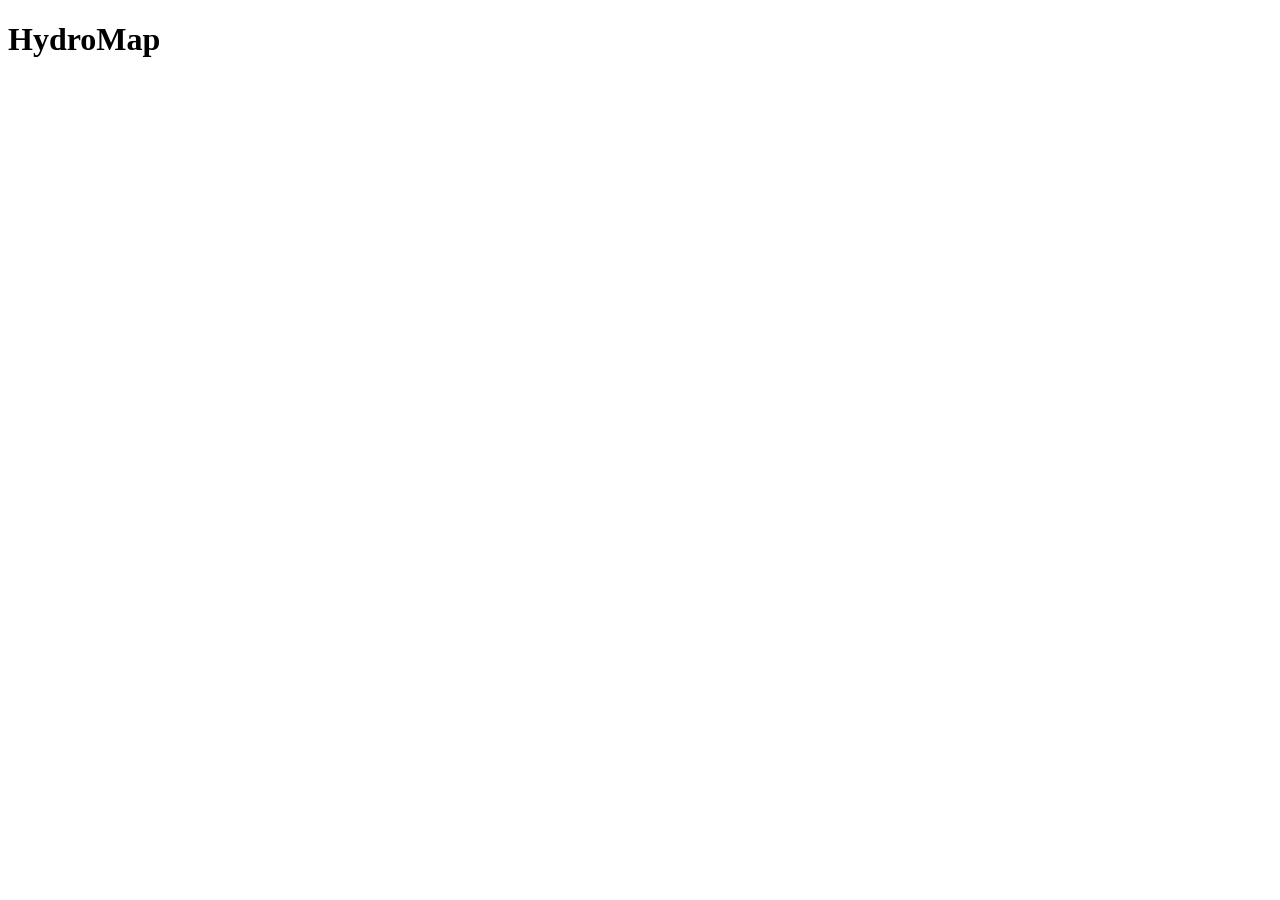
==== quiz.html @ 500fe126 "feat: criar estrutura inicial do header e titulo" ====
<!DOCTYPE html>
<html lang="pt-BR">
<head>
    <meta charset="UTF-8">
    <meta name="viewport" content="width=device-width, initial-scale=1.0">
    <title>HydroMap Quiz</title>
</head>
<body>

<header>
    <h1>HydroMap</h1>
</header>

</body>
</html>
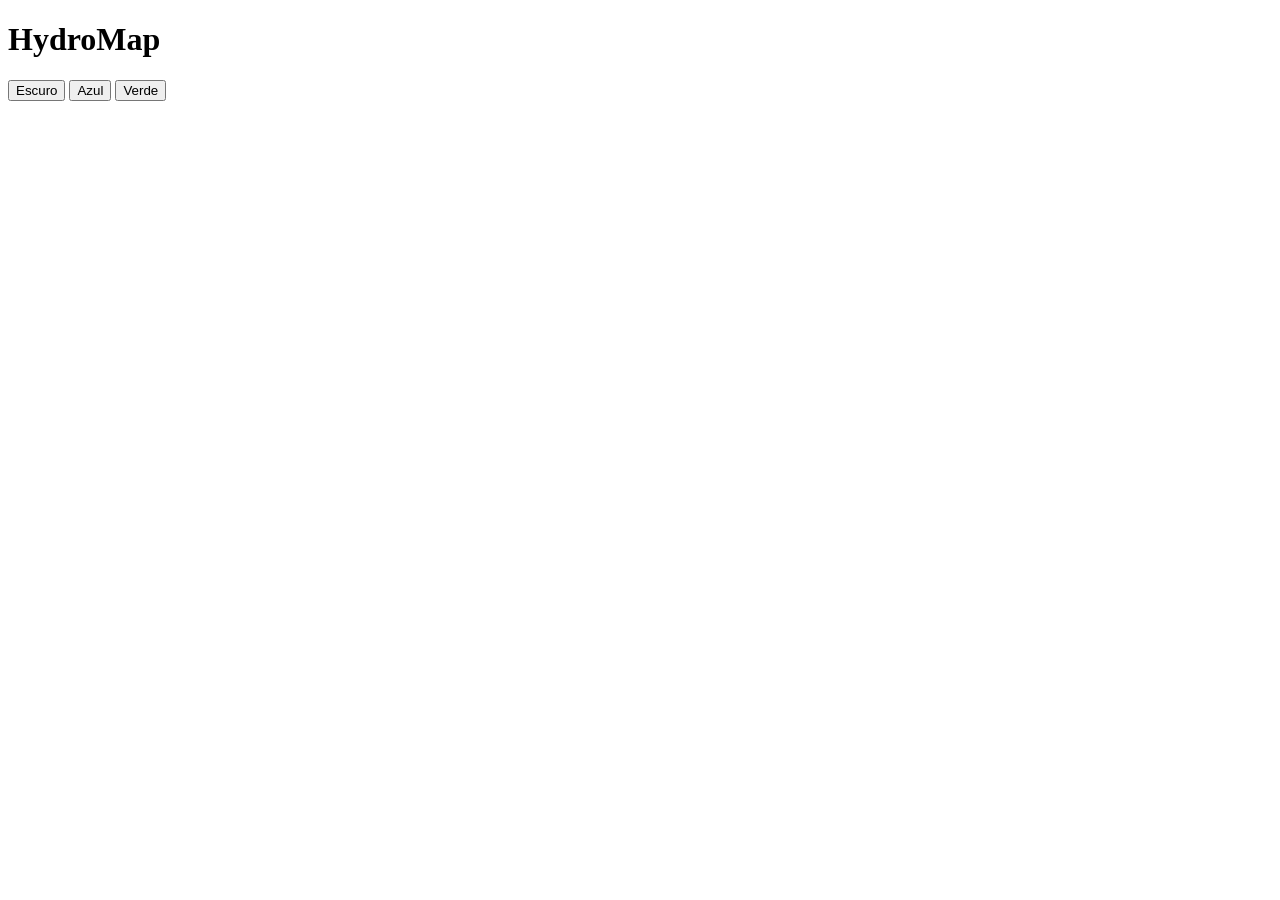
==== commit 113644d1: "feat: adicionar botoes de tema e slideshow ao html" ====
--- a/quiz.html
+++ b/quiz.html
@@ -9,7 +9,17 @@
 
 <header>
     <h1>HydroMap</h1>
+
+    <div class="temas">
+        <button class="tema" data-tema="escuro">Escuro</button>
+        <button class="tema" data-tema="azul">Azul</button>
+        <button class="tema" data-tema="verde">Verde</button>
+    </div>
 </header>
+
+<section class="slideshow">
+    <img id="slide" src="https://images.unsplash.com/photo-1446776653964-20c1d3a81b06?w=1200" alt="">
+</section>
 
 </body>
 </html>
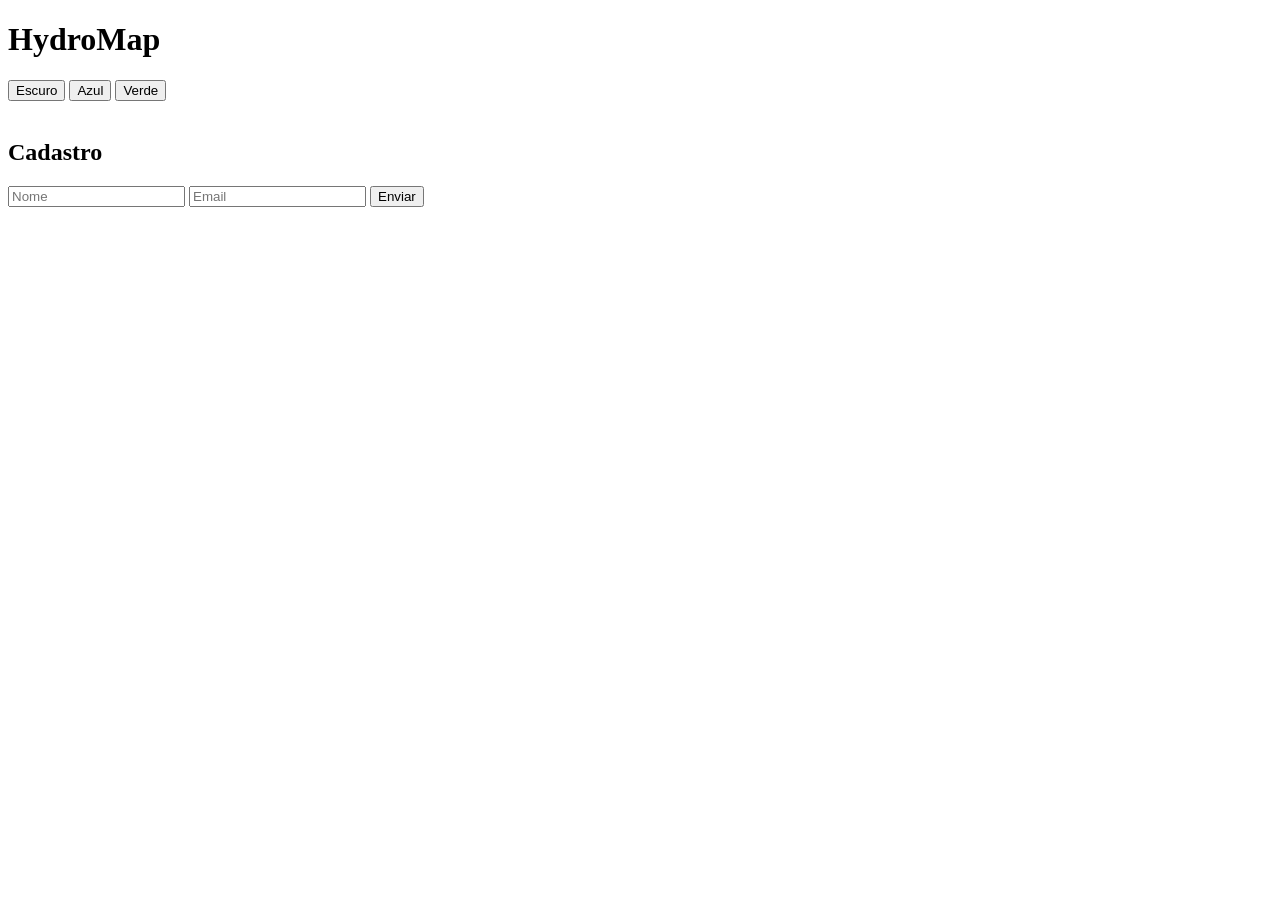
==== commit cde31769: "feat: adicionar formulario de cadastro ao html" ====
--- a/quiz.html
+++ b/quiz.html
@@ -21,5 +21,15 @@
     <img id="slide" src="https://images.unsplash.com/photo-1446776653964-20c1d3a81b06?w=1200" alt="">
 </section>
 
+<section class="formulario">
+    <h2>Cadastro</h2>
+
+    <form id="contatoForm">
+        <input type="text" id="nome" placeholder="Nome">
+        <input type="email" id="email" placeholder="Email">
+        <button type="submit" id="enviarBtn">Enviar</button>
+    </form>
+</section>
+
 </body>
 </html>
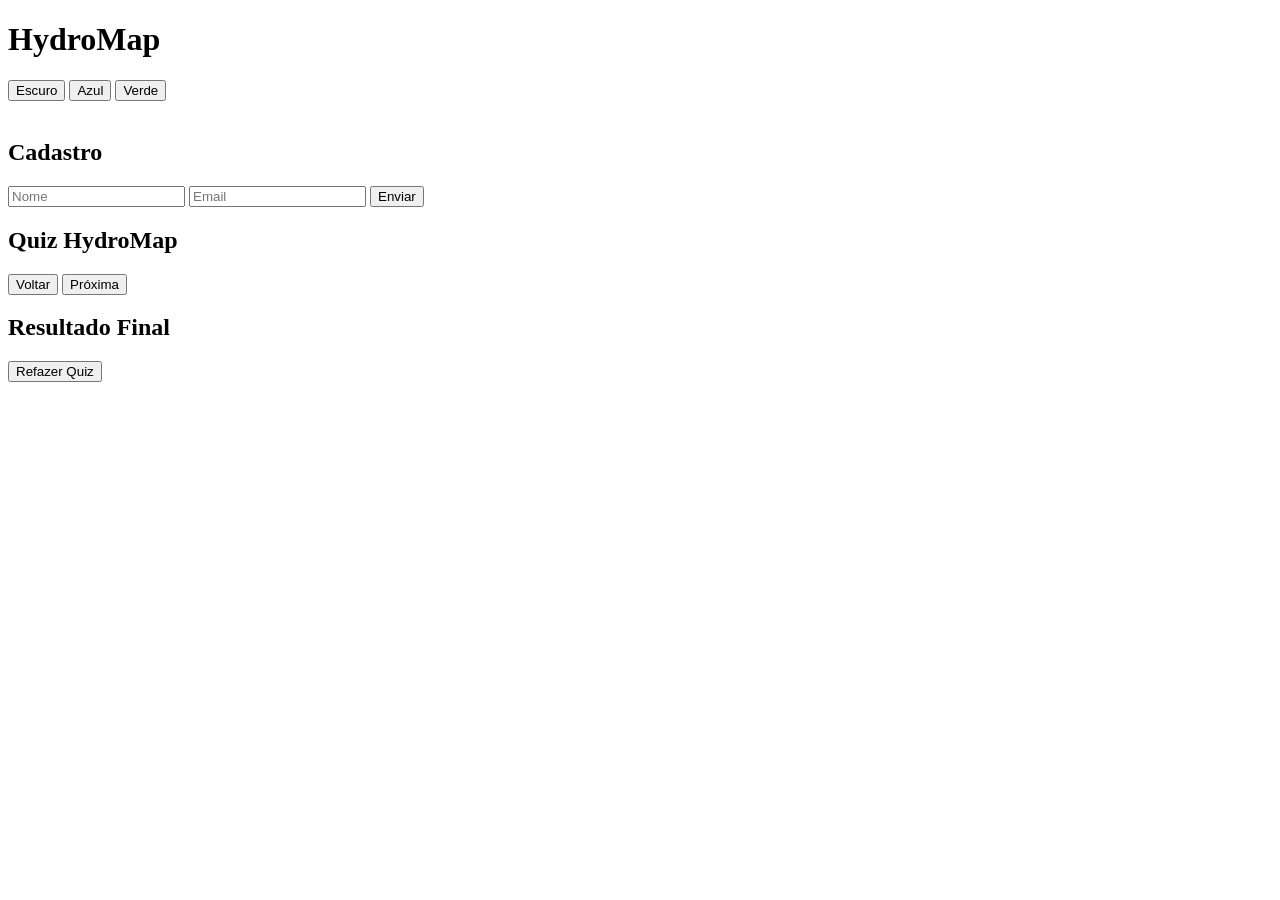
==== commit 71108f24: "feat: adicionar estrutura do quiz e area de resultado ao html" ====
--- a/quiz.html
+++ b/quiz.html
@@ -31,5 +31,24 @@
     </form>
 </section>
 
+<section class="quiz-container">
+    <h2>Quiz HydroMap</h2>
+
+    <div id="quiz">
+        <h3 id="pergunta"></h3>
+        <div id="respostas"></div>
+        <div class="botoes-controle">
+            <button type="button" id="voltar">Voltar</button>
+            <button type="button" id="proximo">Próxima</button>
+        </div>
+    </div>
+
+    <div id="resultado" class="hidden">
+        <h2>Resultado Final</h2>
+        <p id="pontuacao"></p>
+        <button onclick="location.reload()" id="refazerBtn">Refazer Quiz</button>
+    </div>
+</section>
+
 </body>
 </html>
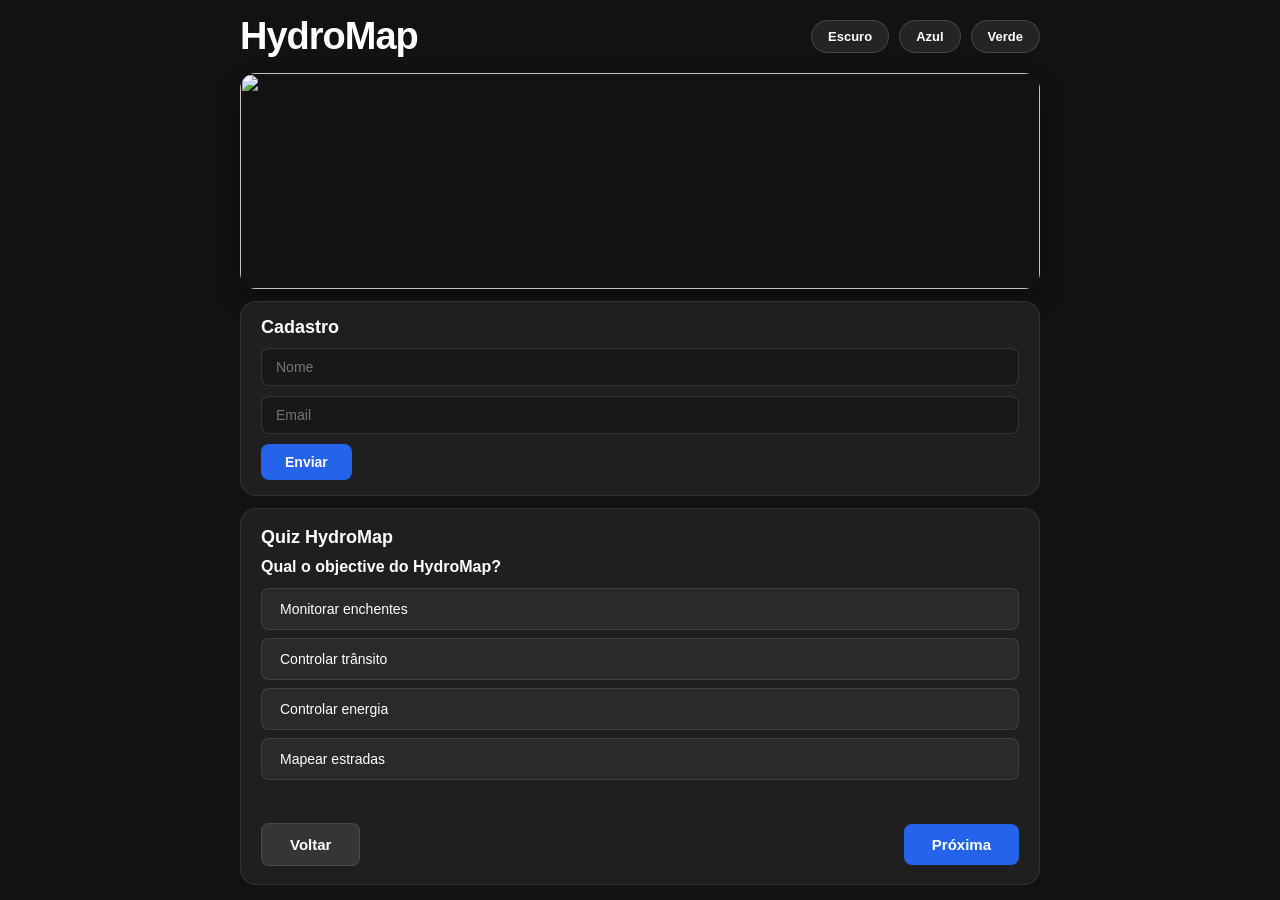
==== commit 62dfbfe6: "todos os commits" ====
--- a/quiz.html
+++ b/quiz.html
@@ -1,9 +1,10 @@
 <!DOCTYPE html>
 <html lang="pt-BR">
 <head>
-    <meta charset="UTF-8">
-    <meta name="viewport" content="width=device-width, initial-scale=1.0">
-    <title>HydroMap Quiz</title>
+<meta charset="UTF-8">
+<meta name="viewport" content="width=device-width, initial-scale=1.0">
+<title>HydroMap Quiz</title>
+<link rel="stylesheet" href="quiz.css">
 </head>
 <body>
 
@@ -32,11 +33,14 @@
 </section>
 
 <section class="quiz-container">
+
     <h2>Quiz HydroMap</h2>
 
     <div id="quiz">
         <h3 id="pergunta"></h3>
+
         <div id="respostas"></div>
+
         <div class="botoes-controle">
             <button type="button" id="voltar">Voltar</button>
             <button type="button" id="proximo">Próxima</button>
@@ -48,7 +52,10 @@
         <p id="pontuacao"></p>
         <button onclick="location.reload()" id="refazerBtn">Refazer Quiz</button>
     </div>
+
 </section>
 
+<script src="script.js"></script>
+
 </body>
-</html>+</html> 
--- a/quiz.css
+++ b/quiz.css
@@ -0,0 +1,233 @@
+* {
+    margin: 0;
+    padding: 0;
+    box-sizing: border-box;
+    font-family: Arial, Helvetica, sans-serif;
+}
+
+body {
+    width: 100%;
+    height: 100vh;
+    display: flex;
+    flex-direction: column;
+    justify-content: flex-start;
+    align-items: center;
+    background-color: var(--bg, #121212);
+    color: var(--text, #ffffff);
+    padding: 0 20px 15px 20px;
+    transition: background-color 0.3s ease;
+}
+
+header {
+    width: 100%;
+    max-width: 800px;
+    padding: 15px 0;
+    display: flex;
+    justify-content: space-between;
+    align-items: center;
+    flex-shrink: 0;
+}
+
+header h1 {
+    font-size: 38px;
+    font-weight: 800;
+    letter-spacing: -1px;
+    background: transparent;
+
+}
+
+.temas {
+    display: flex;
+    gap: 10px;
+}
+
+.tema {
+    padding: 8px 16px;
+    border: 1px solid rgba(255, 255, 255, 0.15);
+    background-color: rgba(255, 255, 255, 0.08);
+    color: #ffffff;
+    cursor: pointer;
+    border-radius: 20px;
+    font-size: 13px;
+    font-weight: 600;
+    transition: all 0.2s ease;
+}
+
+.tema:hover {
+    background-color: #ffffff;
+    color: #000000;
+    transform: translateY(-2px);
+}
+
+.slideshow {
+    width: 100%;
+    max-width: 800px;
+    height: 24vh;
+    display: flex;
+    justify-content: center;
+    align-items: center;
+    margin-bottom: 12px;
+    flex-shrink: 0;
+}
+
+#slide {
+    width: 100%;
+    height: 100%;
+    object-fit: cover;
+    border-radius: 16px;
+    box-shadow: 0 10px 25px rgba(0, 0, 0, 0.3);
+}
+
+.formulario {
+    width: 100%;
+    max-width: 800px;
+    padding: 15px 20px;
+    background-color: var(--card, #1f1f1f);
+    border-radius: 16px;
+    border: 1px solid rgba(255, 255, 255, 0.08);
+    margin-bottom: 12px;
+    flex-shrink: 0;
+    transition: background-color 0.3s ease;
+}
+
+.formulario h2 {
+    font-size: 18px;
+    margin-bottom: 10px;
+}
+
+#contatoForm {
+    display: flex;
+    flex-direction: column;
+    gap: 10px;
+}
+
+#contatoForm input {
+    width: 100%;
+    padding: 10px 14px;
+    border-radius: 8px;
+    border: 1px solid rgba(255, 255, 255, 0.12);
+    background-color: rgba(0, 0, 0, 0.2);
+    color: var(--text, #ffffff);
+    font-size: 14px;
+}
+
+#enviarBtn {
+    align-self: flex-start;
+    padding: 10px 24px;
+    border: none;
+    border-radius: 8px;
+    background-color: var(--primary, #2563eb);
+    color: #ffffff;
+    font-weight: bold;
+    font-size: 14px;
+    cursor: pointer;
+    transition: all 0.2s ease;
+}
+
+#enviarBtn:hover {
+    filter: brightness(1.2);
+    transform: translateY(-1px);
+}
+
+.quiz-container {
+    width: 100%;
+    max-width: 800px;
+    padding: 18px 20px;
+    background-color: var(--card, #1f1f1f);
+    border-radius: 16px;
+    border: 1px solid rgba(255, 255, 255, 0.08);
+    flex-grow: 1;
+    min-height: 0;
+    display: flex;
+    flex-direction: column;
+    transition: background-color 0.3s ease;
+}
+
+.quiz-container h2 {
+    font-size: 18px;
+    margin-bottom: 10px;
+    flex-shrink: 0;
+}
+
+#quiz {
+    display: flex;
+    flex-direction: column;
+    height: 100%;
+    justify-content: space-between;
+}
+
+#pergunta {
+    font-size: 16px;
+    margin-bottom: 12px;
+    font-weight: 600;
+    flex-shrink: 0;
+}
+
+#respostas {
+    display: flex;
+    flex-direction: column;
+    gap: 8px;
+    overflow-y: auto;
+    flex-grow: 1;
+    margin-bottom: 15px;
+}
+
+.resposta {
+    width: 100%;
+    padding: 12px 18px;
+    background-color: rgba(255, 255, 255, 0.05);
+    border: 1px solid rgba(255, 255, 255, 0.1);
+    color: #ffffff;
+    border-radius: 8px;
+    text-align: left;
+    font-size: 14px;
+    cursor: pointer;
+    transition: all 0.15s ease;
+}
+
+.resposta:hover {
+    background-color: rgba(255, 255, 255, 0.12);
+}
+
+.botoes-controle {
+    display: flex;
+    justify-content: space-between;
+    align-items: center;
+    width: 100%;
+    gap: 15px;
+    flex-shrink: 0;
+}
+
+#voltar, #proximo, #refazerBtn {
+    padding: 12px 28px;
+    border: none;
+    border-radius: 8px;
+    font-weight: bold;
+    font-size: 15px;
+    cursor: pointer;
+    transition: all 0.2s ease;
+}
+
+#voltar {
+    background-color: rgba(255, 255, 255, 0.1);
+    color: #ffffff;
+    border: 1px solid rgba(255, 255, 255, 0.1);
+}
+
+#voltar:hover {
+    background-color: rgba(255, 255, 255, 0.2);
+}
+
+#proximo, #refazerBtn {
+    background-color: var(--primary, #2563eb);
+    color: #ffffff;
+}
+
+#proximo:hover, #refazerBtn:hover {
+    filter: brightness(1.2);
+    transform: translateY(-1px);
+}
+
+.hidden { 
+    display: none !important;
+}
